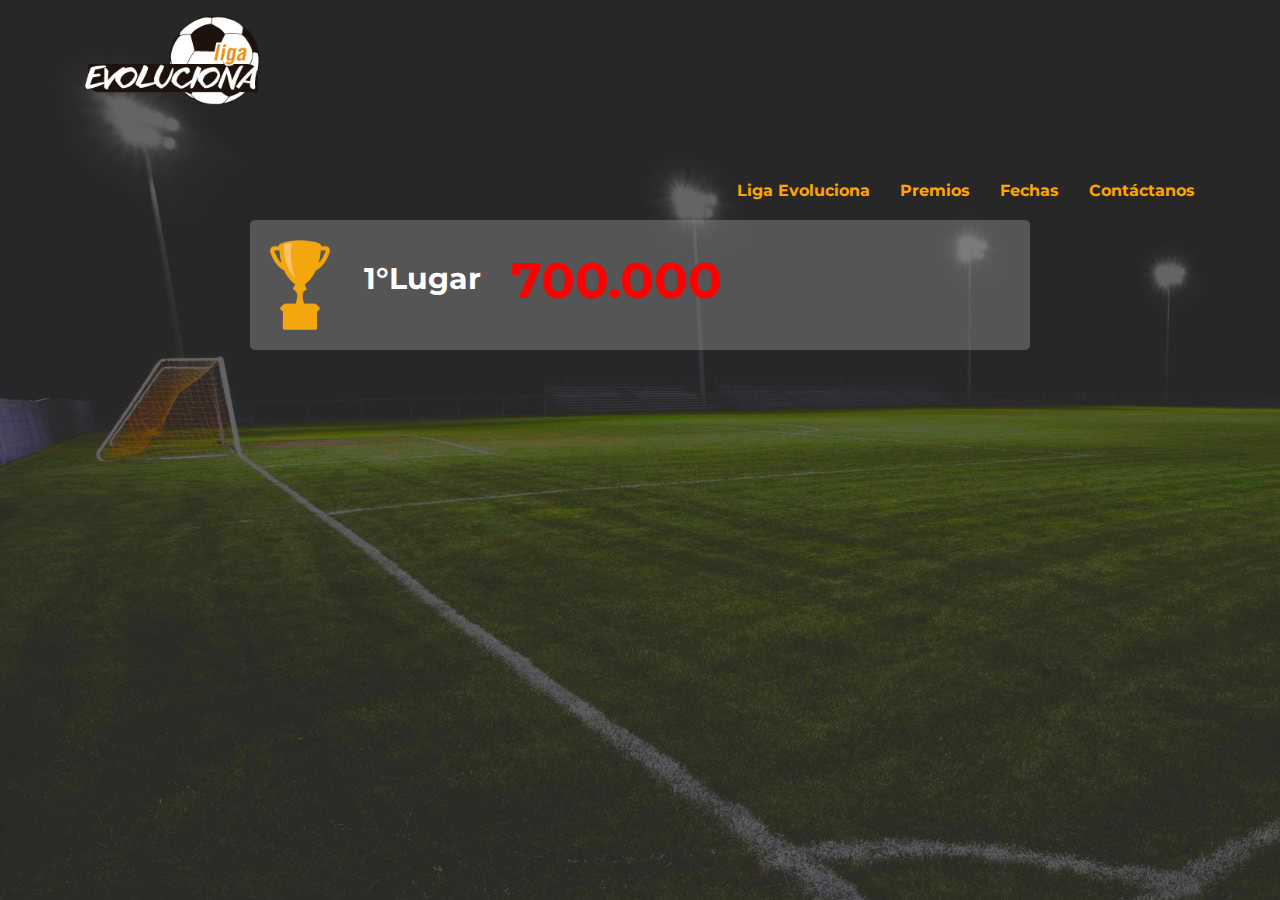
==== premios.html @ 30c4605f "liga web" ====
<!DOCTYPE html>
<html>
<head>
		<title> ligaevoluciona </title>
		<meta charset=" UTF-8 "/>
		<meta name="description" content="255 caracteres"/>
		<meta name="viewport" content="width=device-width, initial-scale=1">
		<link href='https://fonts.googleapis.com/css?family=Montserrat:400,700' rel='stylesheet' type='text/css'>
		<link rel="stylesheet" type="text/css" href="css/liga.css">
		<link href="https://fonts.googleapis.com/icon?family=Material+Icons" rel="stylesheet">
	    <link rel="stylesheet" href="http://maxcdn.bootstrapcdn.com/bootstrap/3.3.5/css/bootstrap.min.css">
	    <link rel="stylesheet" href="https://maxcdn.bootstrapcdn.com/font-awesome/4.5.0/css/font-awesome.min.css">

	   



</head>
<body background="img/fieldbg.jpg">

	<div class="container head">
		<div class="row">
			<div class="col-lg-12">
				<figure>
					<a class="navbar-brand" href="index.html"><img src="img/logo2.png"></a>
				</figure>
			</div>
		</div>
	</div>

	<header>
	
		<nav class="navbar navbar-default">
		  <div class="container bg-nav">
		    
		    <div class="navbar-header">
		      <button type="button" class="navbar-toggle collapsed" data-toggle="collapse" data-target="#bs-example-navbar-collapse-1" aria-expanded="false">
		        <span class="sr-only">Toggle navigation</span>
		        <span class="icon-bar"></span>
		        <span class="icon-bar"></span>
		        <span class="icon-bar"></span>
		      </button>
		      <a class="navbar-brand" href="#"><img src=""></a>
		    </div>

		    
		    <div class="collapse navbar-collapse" id="bs-example-navbar-collapse-1">
		     
		     
		      <ul class="nav navbar-nav navbar-right">
		        <li><a href="#">Liga Evoluciona</a></li>
		        <li><a href="#">Premios</a></li>
		        <li><a href="#">Fechas</a></li>
		        <li><a href="#">Contáctanos</a></li>
		        <!--<li class="dropdown">
		          <a href="#" class="dropdown-toggle" data-toggle="dropdown" role="button" aria-haspopup="true" aria-expanded="false">Dropdown <span class="caret"></span></a>
		          <ul class="dropdown-menu">
		            <li><a href="#">Action</a></li>
		            <li><a href="#">Another action</a></li>
		            <li><a href="#">Something else here</a></li>
		            <li role="separator" class="divider"></li>
		            <li><a href="#">Separated link</a></li>
		          </ul>
		        </li>-->
		      </ul>
		    </div>
		  </div>
		</nav>
	
	</header>

	<div class="container section-a" >
		<div class="row">
			<div class="col-md-8 col-md-offset-2  content-a">
				<figure>
					<img src="img/cup.png">
				</figure>
				<p>1°Lugar<span>700.000</span></p>
			</div>
		</div>
		
	</div>


	<script src="http://code.jquery.com/jquery-2.1.1.min.js"></script>
  	<script src="https://maxcdn.bootstrapcdn.com/bootstrap/3.2.0/js/bootstrap.min.js"></script>


</body>


</html>
---- css/liga.css ----
* {
  font-family: 'Montserrat', sans-serif;
}

.head {
  height: 120px;
}

.head img {
  width: 180px;
}

.navbar-default {
  background-color: rgba(200, 200, 200, 0) !important;
  border: 0px;
  border-color: transparent !important;
  margin-bottom: 0px !important;
}

.navbar-default ul li a {
  color: orange !important;
  font-weight: bold;
  font-size: 16px;
}

.navbar-default ul li:hover {
  border-bottom: 3px solid orange;
}

.navbar {
  height: 100px;
}

.carousel-control.right {
  right: 131px !important;
  background-image: -webkit-linear-gradient(left, rgba(0, 0, 0, 0.0001) 0, transparent 100%) !important;
  background-image: -o-linear-gradient(left, rgba(0, 0, 0, 0.0001) 0, transparent 100%) !important;
  background-image: -webkit-gradient(linear, left top, right top, from(rgba(0, 0, 0, 0.0001)), to(transparent)) !important;
  background-image: linear-gradient(to right, rgba(0, 0, 0, 0.0001) 0, transparent 100%) !important;
}

.carousel-control.left {
  left: 15px !important;
  background-image: -webkit-linear-gradient(left, rgba(0, 0, 0, 0.0001) 0, transparent 100%) !important;
  background-image: -o-linear-gradient(left, rgba(0, 0, 0, 0.0001) 0, transparent 100%) !important;
  background-image: -webkit-gradient(linear, left top, right top, from(rgba(0, 0, 0, 0.0001)), to(transparent)) !important;
  background-image: linear-gradient(to right, rgba(0, 0, 0, 0.0001) 0, transparent 100%) !important;
}

.carousel-inner {
  width: 90%;
}

.carousel-slide {
  margin: 0px auto;
}

.section-a .content-a {
  background-color: rgba(156, 156, 156, 0.4);
  padding: 20px;
  border-radius: 5px;
}

.section-a .content-a figure {
  display: inline-block;
}

.section-a .content-a figure img {
  width: 60px;
  transition: width 0.5s linear 0.2s;
}

.section-a .content-a figure img:hover {
  width: 80px;
}

.section-a .content-a p {
  display: inline-block;
  font-size: 30px;
  color: white;
  font-weight: bold;
  margin-left: 30px;
}

.section-a .content-a p span {
  color: red;
  font-size: 50px;
  margin-left: 30px;
  vertical-align: middle;
}

@media (max-width: 767px) {
  .navbar-default .bg-nav .navbar-right li {
    z-index: 10 !important;
    background-color: rgba(33, 33, 33, 0.8);
  }
}

@media (min-width: 768px) {
  .navbar-default .bg-nav .navbar-right {
    margin-top: 45px;
  }
}
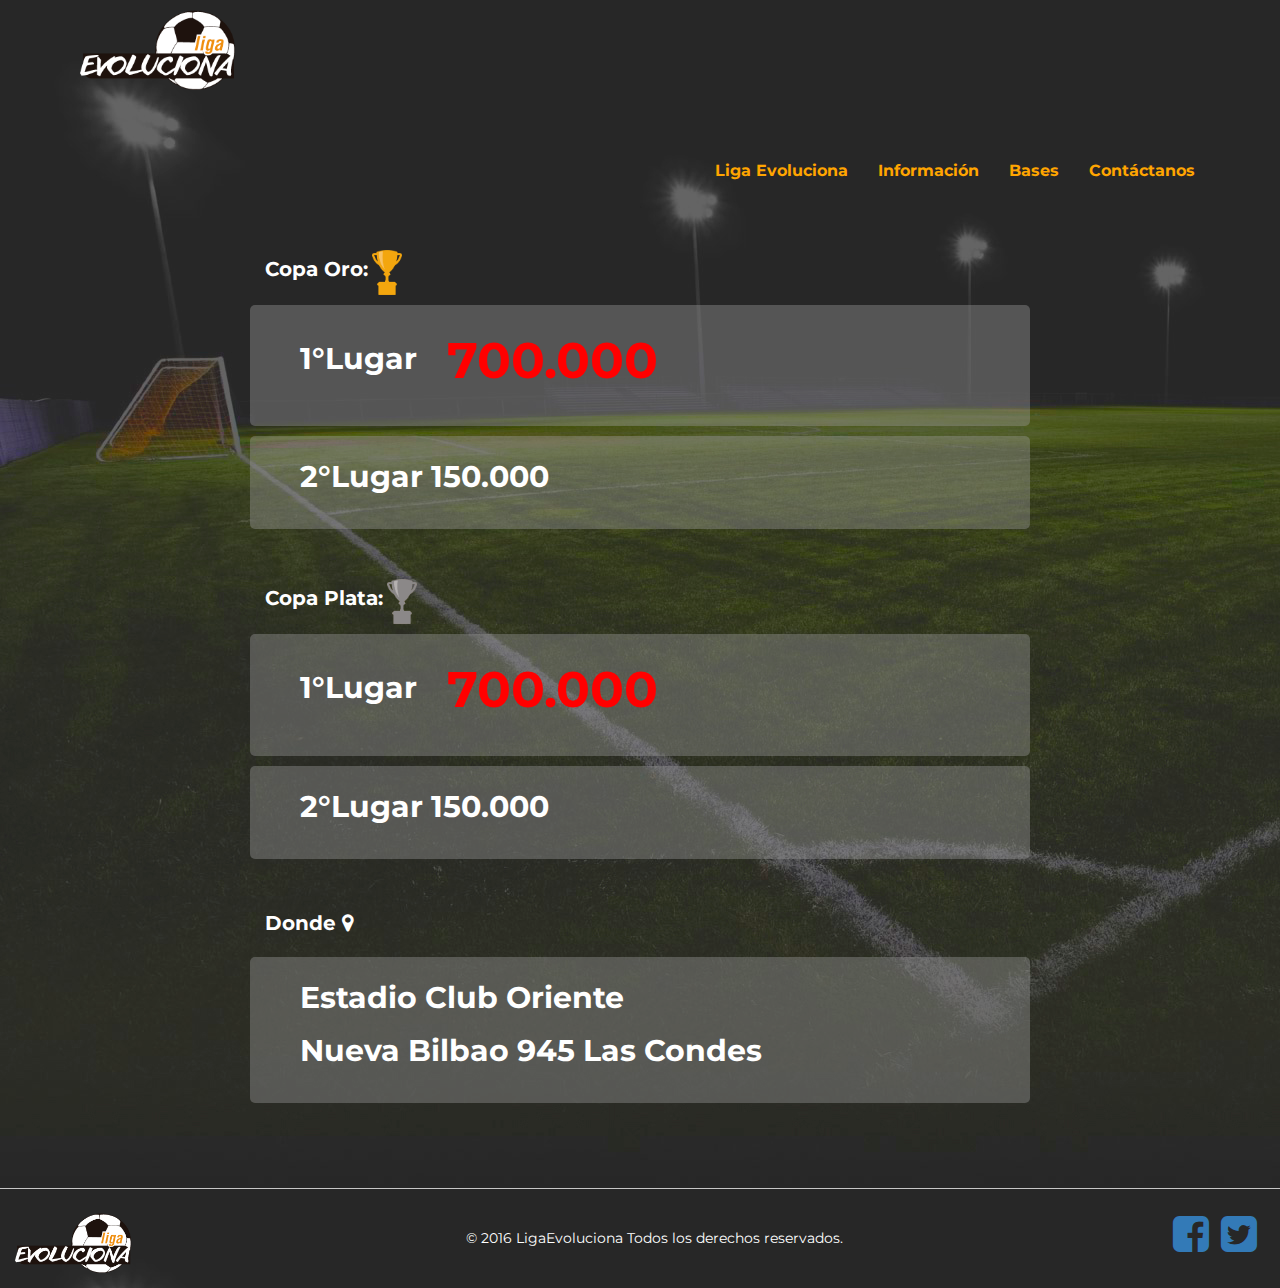
==== commit bc85bed2: "Seccion Info" ====
--- a/premios.html
+++ b/premios.html
@@ -7,6 +7,7 @@
 		<meta name="viewport" content="width=device-width, initial-scale=1">
 		<link href='https://fonts.googleapis.com/css?family=Montserrat:400,700' rel='stylesheet' type='text/css'>
 		<link rel="stylesheet" type="text/css" href="css/liga.css">
+		<link rel="stylesheet" type="text/css" href="css/sticky-footer.css">
 		<link href="https://fonts.googleapis.com/icon?family=Material+Icons" rel="stylesheet">
 	    <link rel="stylesheet" href="http://maxcdn.bootstrapcdn.com/bootstrap/3.3.5/css/bootstrap.min.css">
 	    <link rel="stylesheet" href="https://maxcdn.bootstrapcdn.com/font-awesome/4.5.0/css/font-awesome.min.css">
@@ -20,11 +21,14 @@
 
 	<div class="container head">
 		<div class="row">
-			<div class="col-lg-12">
-				<figure>
-					<a class="navbar-brand" href="index.html"><img src="img/logo2.png"></a>
-				</figure>
+			<div class="col-lg-6 col-md-6 col-xs-12 col-sm-6">
+				
+					<a href="index.html"><img src="img/logo2.png"></a>
+				
+				
 			</div>
+			
+			
 		</div>
 	</div>
 
@@ -49,8 +53,9 @@
 		     
 		      <ul class="nav navbar-nav navbar-right">
 		        <li><a href="#">Liga Evoluciona</a></li>
-		        <li><a href="#">Premios</a></li>
-		        <li><a href="#">Fechas</a></li>
+		        <li><a href="premios.html">Información</a></li>
+		        
+		        <li><a href="#">Bases</a></li>
 		        <li><a href="#">Contáctanos</a></li>
 		        <!--<li class="dropdown">
 		          <a href="#" class="dropdown-toggle" data-toggle="dropdown" role="button" aria-haspopup="true" aria-expanded="false">Dropdown <span class="caret"></span></a>
@@ -71,15 +76,70 @@
 
 	<div class="container section-a" >
 		<div class="row">
+			<div class="col-md-8 col-md-offset-2 cup">
+				<div class="cup-content">
+					<p>Copa Oro:</p>
+					<figure>
+							<img src="img/cup.png">
+					</figure>
+				</div>
+			</div>
+			
 			<div class="col-md-8 col-md-offset-2  content-a">
-				<figure>
-					<img src="img/cup.png">
-				</figure>
+				
 				<p>1°Lugar<span>700.000</span></p>
+			</div>
+			<div class="col-md-8 col-md-offset-2  content-a">
+				
+				<p>2°Lugar 150.000</p>
+			</div>
+
+			<div class="col-md-8 col-md-offset-2 cup">
+				<div class="cup-content">
+					<p>Copa Plata:</p>
+					<figure>
+							<img src="img/cup2.png">
+					</figure>
+				</div>
+			</div>
+			
+			<div class="col-md-8 col-md-offset-2  content-a">
+				
+				<p>1°Lugar<span>700.000</span></p>
+			</div>
+			<div class="col-md-8 col-md-offset-2  content-a">
+				
+				<p>2°Lugar 150.000</p>
+			</div>
+
+			<div class="col-md-8 col-md-offset-2 cup">
+				<div class="cup-content">
+					<p>Donde <i class="fa fa-map-marker"></i></p>
+					
+				</div>
+			</div>
+
+			<div class="col-md-8 col-md-offset-2  content-a">
+				
+				<p>Estadio Club Oriente</p>
+				<p>Nueva Bilbao 945 Las Condes</p>
 			</div>
 		</div>
 		
 	</div>
+
+	<footer class="container-fluid footer" style="width:100%;">
+	    <div class="row">
+	      <div class="col-md-12"> 
+	        <img class="footer-logo" src="img/logo2.png" alt="Delta G">
+	        <span class="footer-content">&copy; 2016 LigaEvoluciona Todos los derechos reservados.</span>
+	        <span class=" footer-social">       
+	          <a href="https://www.facebook.com/dgequipments/"><i class="fa fa-facebook-square fa-3x"></i></a>&nbsp;&nbsp;
+	          <a href="http://www.twitter.com/"><i class="fa fa-twitter-square fa-3x"></i></a>&nbsp;&nbsp;
+	        </span>
+	      </div>
+	    </div>
+	</footer>
 
 
 	<script src="http://code.jquery.com/jquery-2.1.1.min.js"></script>
--- a/css/liga.css
+++ b/css/liga.css
@@ -2,12 +2,9 @@
   font-family: 'Montserrat', sans-serif;
 }
 
-.head {
-  height: 120px;
-}
-
 .head img {
   width: 180px;
+  padding: 10px;
 }
 
 .navbar-default {
@@ -32,7 +29,6 @@
 }
 
 .carousel-control.right {
-  right: 131px !important;
   background-image: -webkit-linear-gradient(left, rgba(0, 0, 0, 0.0001) 0, transparent 100%) !important;
   background-image: -o-linear-gradient(left, rgba(0, 0, 0, 0.0001) 0, transparent 100%) !important;
   background-image: -webkit-gradient(linear, left top, right top, from(rgba(0, 0, 0, 0.0001)), to(transparent)) !important;
@@ -40,38 +36,45 @@
 }
 
 .carousel-control.left {
-  left: 15px !important;
   background-image: -webkit-linear-gradient(left, rgba(0, 0, 0, 0.0001) 0, transparent 100%) !important;
   background-image: -o-linear-gradient(left, rgba(0, 0, 0, 0.0001) 0, transparent 100%) !important;
   background-image: -webkit-gradient(linear, left top, right top, from(rgba(0, 0, 0, 0.0001)), to(transparent)) !important;
   background-image: linear-gradient(to right, rgba(0, 0, 0, 0.0001) 0, transparent 100%) !important;
 }
 
-.carousel-inner {
-  width: 90%;
+.carousel-slide {
+  margin: 0px auto;
 }
 
-.carousel-slide {
-  margin: 0px auto;
+.section-a .cup .cup-content {
+  margin-top: 50px;
+}
+
+.section-a .cup .cup-content p {
+  display: inline-block;
+  font-size: 20px;
+  font-weight: bold;
+  color: white;
+}
+
+.section-a .cup .cup-content figure {
+  display: inline-block;
+}
+
+.section-a .cup .cup-content figure img {
+  width: 30px;
+  transition: width 0.5s linear 0.2s;
+}
+
+.section-a .cup .cup-content figure img:hover {
+  width: 40px;
 }
 
 .section-a .content-a {
   background-color: rgba(156, 156, 156, 0.4);
   padding: 20px;
   border-radius: 5px;
-}
-
-.section-a .content-a figure {
-  display: inline-block;
-}
-
-.section-a .content-a figure img {
-  width: 60px;
-  transition: width 0.5s linear 0.2s;
-}
-
-.section-a .content-a figure img:hover {
-  width: 80px;
+  margin-top: 10px;
 }
 
 .section-a .content-a p {
--- a/css/sticky-footer.css
+++ b/css/sticky-footer.css
@@ -0,0 +1,62 @@
+html {
+  position: relative;
+  min-height: 100%;
+}
+
+body {
+  /* Margin bottom by footer height */
+  margin-bottom: 185px !important;
+}
+
+.footer {
+  position: absolute;
+  bottom: 0;
+  left: 0;
+  right: 0;
+  /* Set the fixed height of the footer here */
+  height: 100px;
+  text-align: center;
+  padding: 24px 32px;
+  border-top: 1px solid #c7c7c7;
+}
+
+.footer-logo {
+  float: left;
+  width: 120px;
+}
+
+.footer-content {
+  line-height: 50px;
+  color: white;
+  font-size: 14px;
+}
+
+.footer-social {
+  float: right;
+}
+
+@media (max-width: 768px) {
+  body {
+    /* Margin bottom by footer height */
+    margin-bottom: 100px;
+  }
+  .footer {
+    height: 200px;
+  }
+  .footer-logo, .footer-content, .footer-social {
+    margin-bottom: 16px;
+  }
+  .footer-logo {
+    display: inline-block;
+    float: none;
+    width: 120px;
+  }
+  .footer-content {
+    display: block;
+    line-height: 100%;
+  }
+  .footer-social {
+    display: block;
+    float: none;
+  }
+}
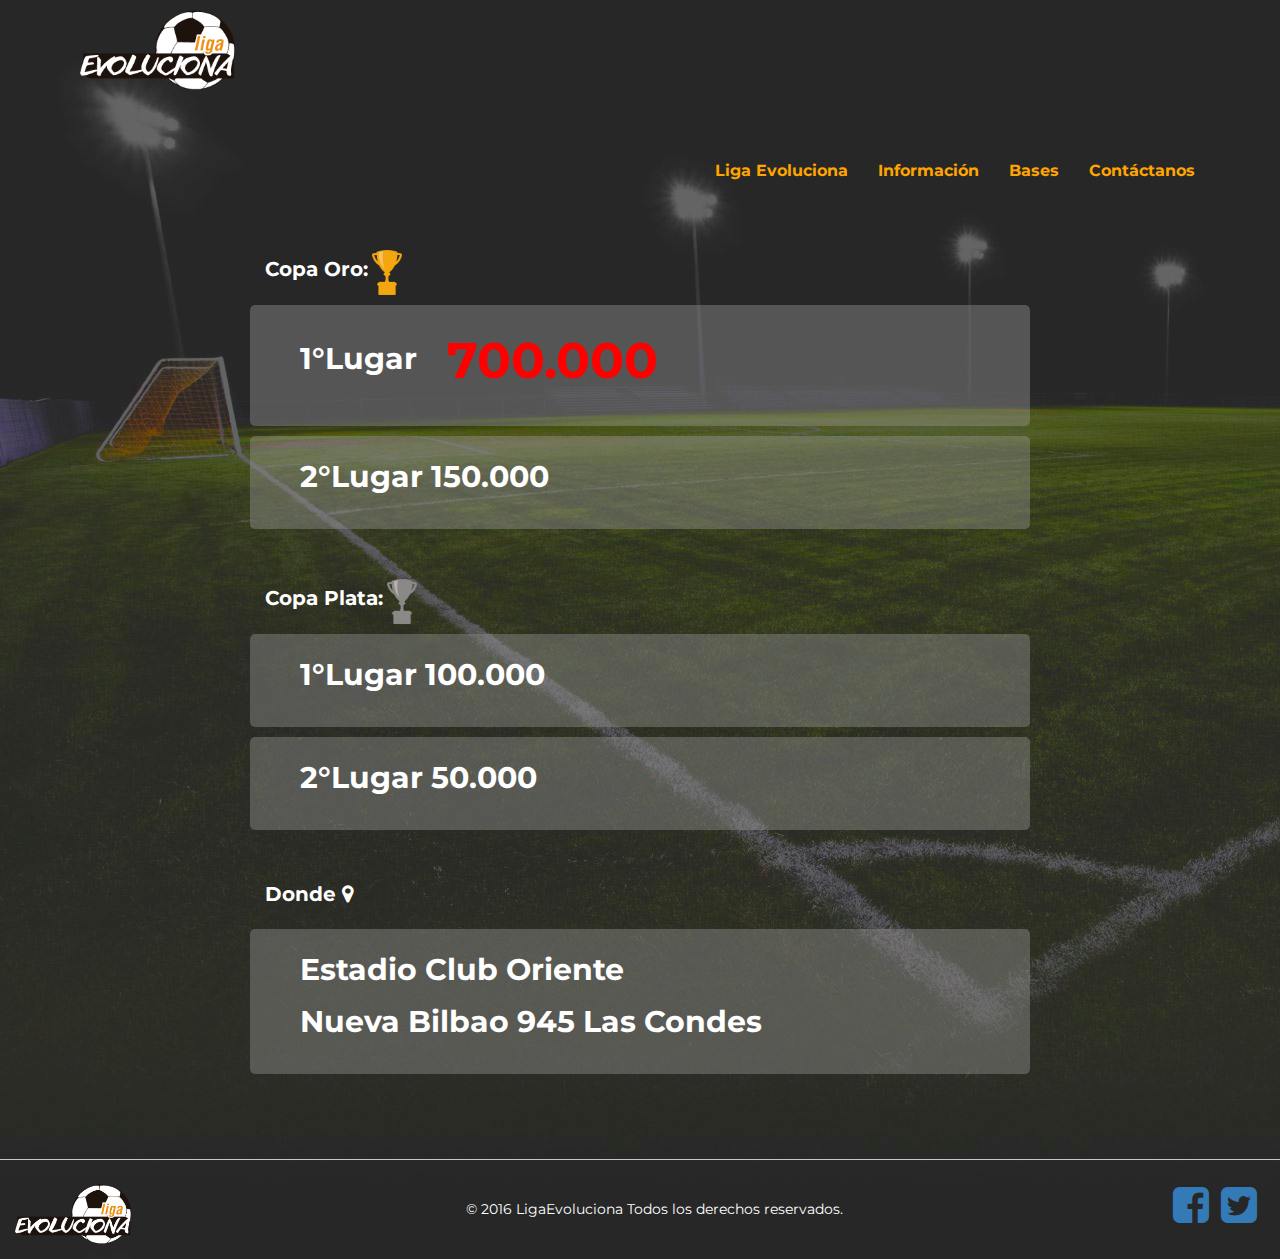
==== commit 2c685e8e: "Primera version" ====
--- a/premios.html
+++ b/premios.html
@@ -105,11 +105,11 @@
 			
 			<div class="col-md-8 col-md-offset-2  content-a">
 				
-				<p>1°Lugar<span>700.000</span></p>
+				<p>1°Lugar 100.000</p>
 			</div>
 			<div class="col-md-8 col-md-offset-2  content-a">
 				
-				<p>2°Lugar 150.000</p>
+				<p>2°Lugar 50.000</p>
 			</div>
 
 			<div class="col-md-8 col-md-offset-2 cup">
--- a/css/liga.css
+++ b/css/liga.css
@@ -5,6 +5,11 @@
 .head img {
   width: 180px;
   padding: 10px;
+  transition: width 0.8s linear 0.2s;
+}
+
+.head img:hover {
+  width: 200px;
 }
 
 .navbar-default {
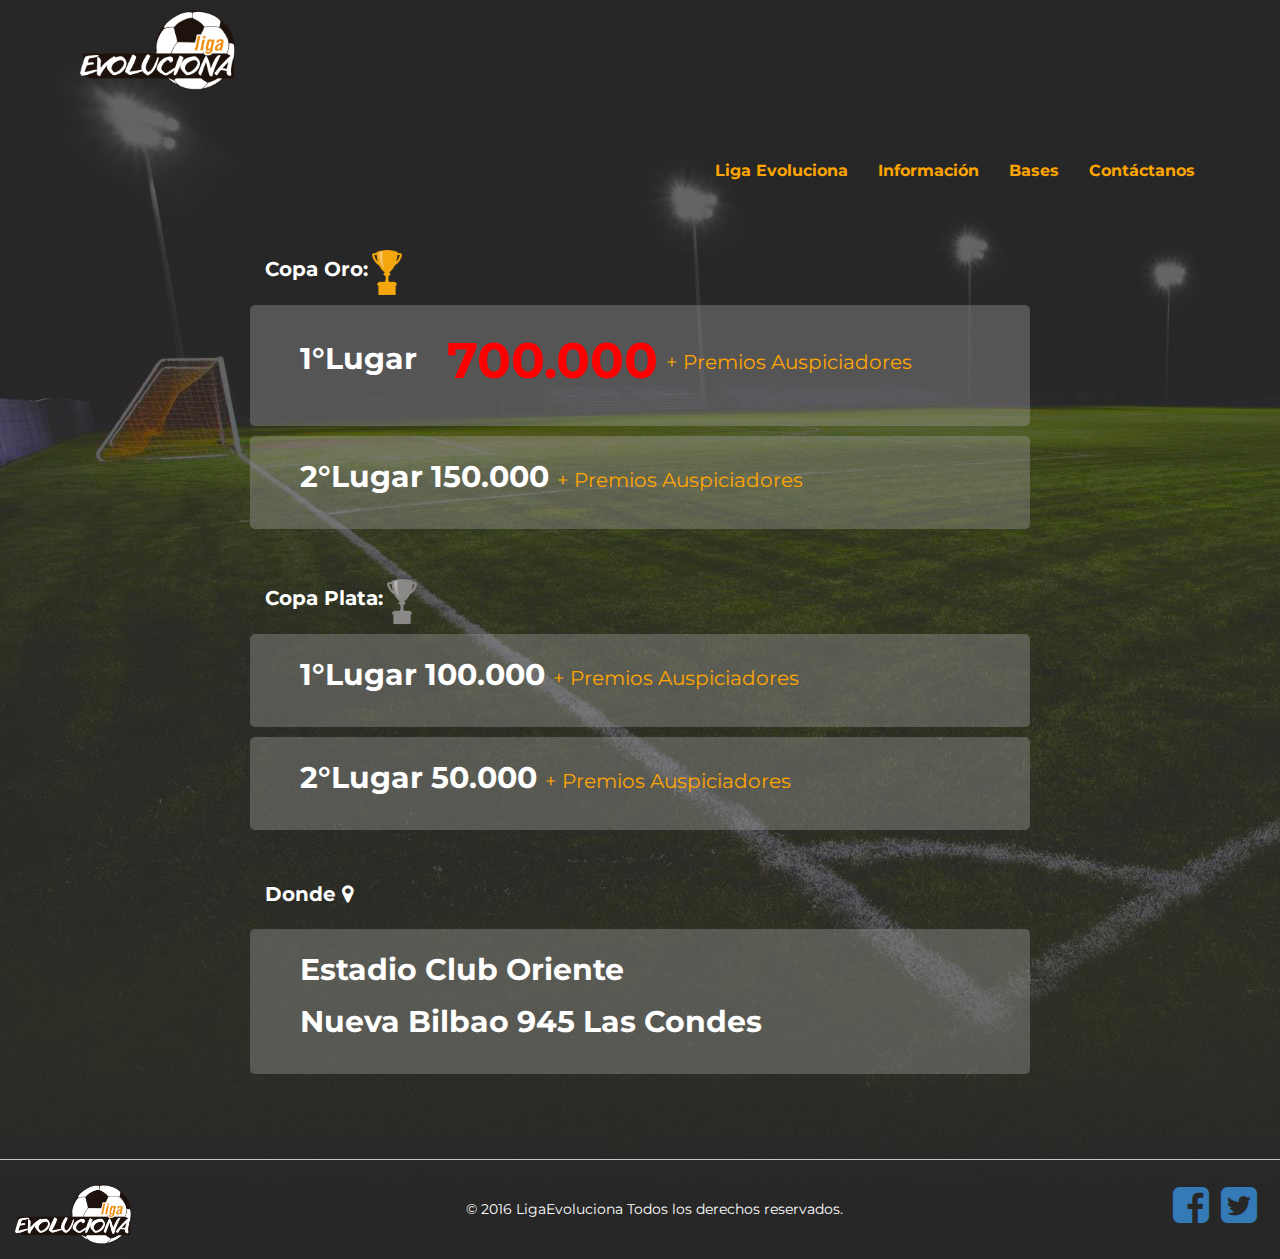
==== commit ecc6f811: "first look" ====
--- a/premios.html
+++ b/premios.html
@@ -87,11 +87,11 @@
 			
 			<div class="col-md-8 col-md-offset-2  content-a">
 				
-				<p>1°Lugar<span>700.000</span></p>
+				<p>1°Lugar<span id="red-text">700.000</span> <span id="sub-text">+ Premios Auspiciadores</span></p>
 			</div>
 			<div class="col-md-8 col-md-offset-2  content-a">
 				
-				<p>2°Lugar 150.000</p>
+				<p>2°Lugar 150.000 <span id="sub-text">+ Premios Auspiciadores</span></p>
 			</div>
 
 			<div class="col-md-8 col-md-offset-2 cup">
@@ -105,11 +105,11 @@
 			
 			<div class="col-md-8 col-md-offset-2  content-a">
 				
-				<p>1°Lugar 100.000</p>
+				<p>1°Lugar 100.000 <span id="sub-text">+ Premios Auspiciadores</span></p>
 			</div>
 			<div class="col-md-8 col-md-offset-2  content-a">
 				
-				<p>2°Lugar 50.000</p>
+				<p>2°Lugar 50.000 <span id="sub-text">+ Premios Auspiciadores</span></p>
 			</div>
 
 			<div class="col-md-8 col-md-offset-2 cup">
--- a/css/liga.css
+++ b/css/liga.css
@@ -10,6 +10,30 @@
 
 .head img:hover {
   width: 200px;
+}
+
+.head .bases-container {
+  text-align: right;
+}
+
+.head .btn-bases {
+  background: #17AFDE;
+  display: inline-block;
+  margin-top: 10px;
+  border-radius: 4px;
+}
+
+.head .btn-bases p {
+  color: white;
+  text-align: center;
+  font-weight: bold;
+  font-size: 14px;
+  padding: 10px;
+  margin-top: 5px;
+}
+
+.head .btn-bases:hover {
+  background: #16708C;
 }
 
 .navbar-default {
@@ -90,11 +114,17 @@
   margin-left: 30px;
 }
 
-.section-a .content-a p span {
+.section-a .content-a p #red-text {
   color: red;
   font-size: 50px;
   margin-left: 30px;
   vertical-align: middle;
+}
+
+.section-a .content-a p #sub-text {
+  font-size: 20px;
+  font-weight: lighter;
+  color: orange;
 }
 
 @media (max-width: 767px) {
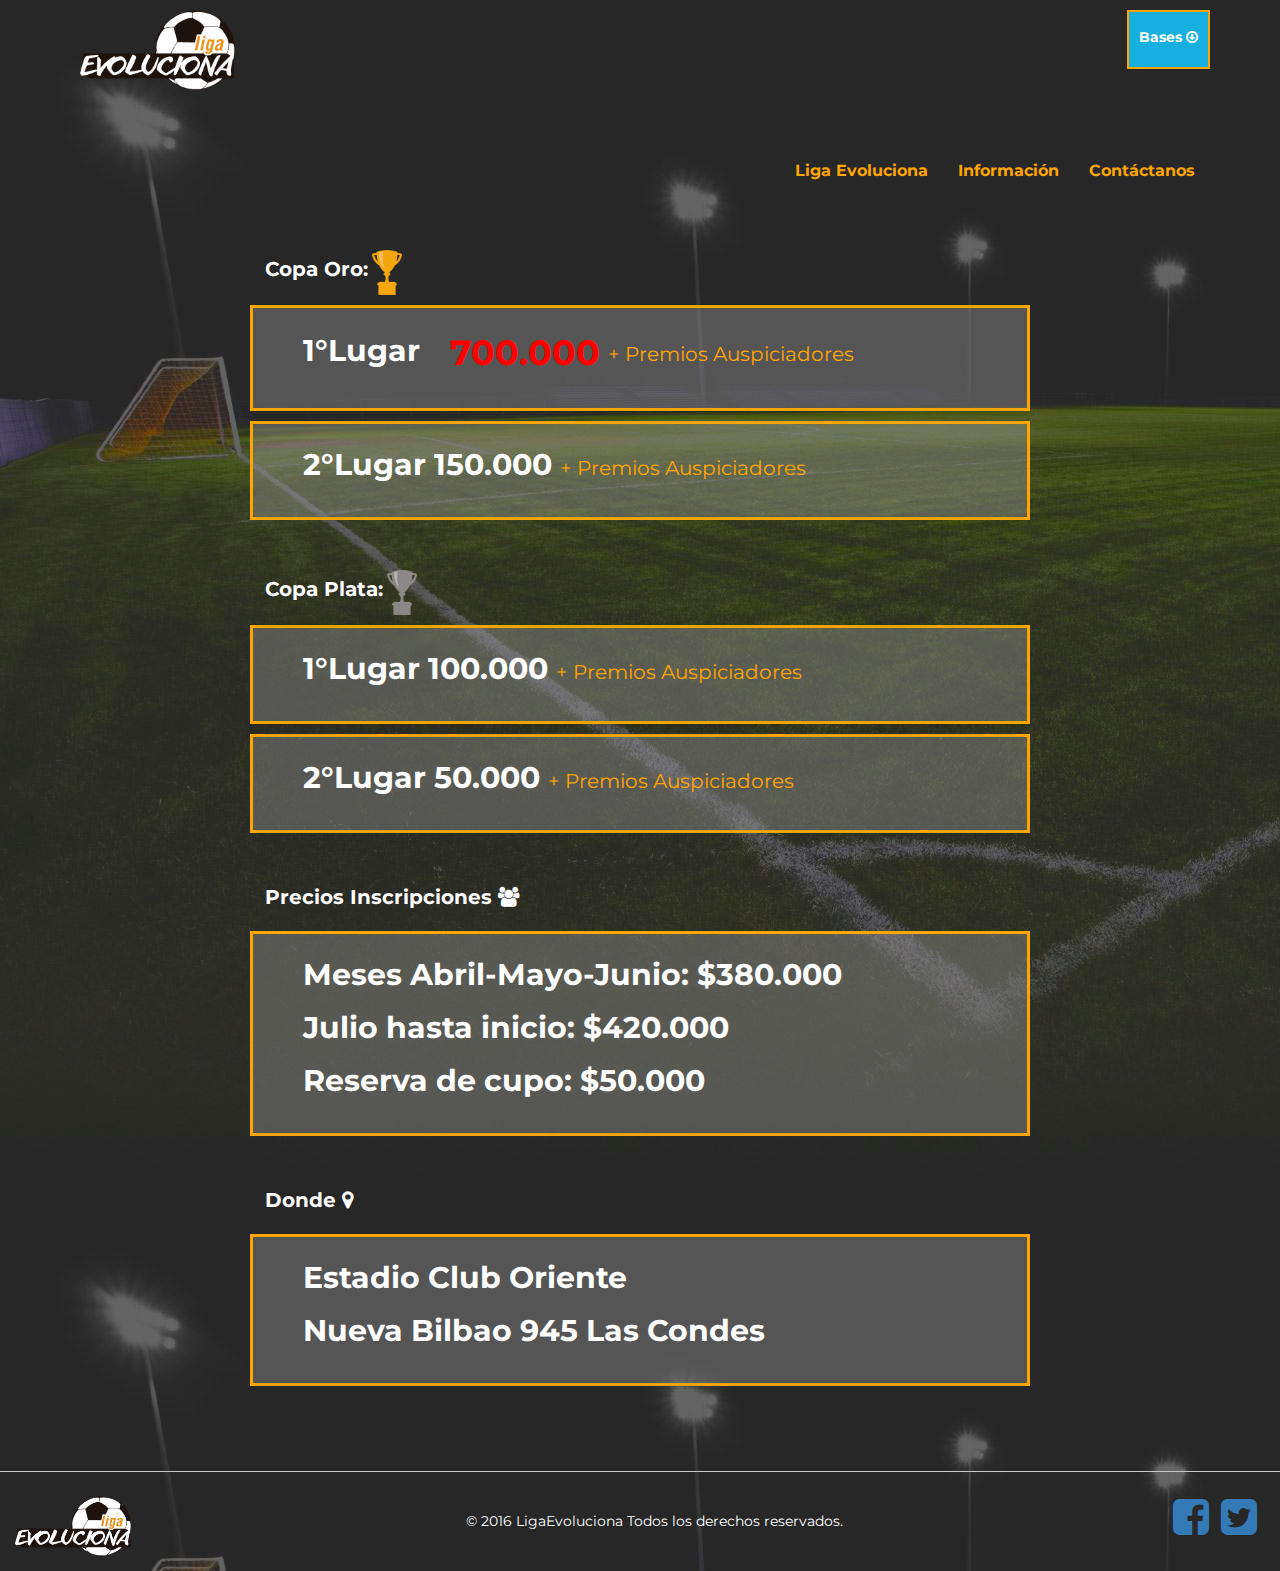
==== commit 13638211: "Precios, y bases." ====
--- a/premios.html
+++ b/premios.html
@@ -27,11 +27,17 @@
 				
 				
 			</div>
+			<div class="col-lg-6 col-md-6 col-xs-12 col-sm-6 bases-container">
+				<a href="pdf/bases.pdf">
+					<div class="btn-bases">
+						<p>Bases <i class="fa fa-arrow-circle-o-down"></i></p>
+					</div>
+				</a>
+			</div>
 			
 			
 		</div>
 	</div>
-
 	<header>
 	
 		<nav class="navbar navbar-default">
@@ -55,7 +61,7 @@
 		        <li><a href="#">Liga Evoluciona</a></li>
 		        <li><a href="premios.html">Información</a></li>
 		        
-		        <li><a href="#">Bases</a></li>
+		       
 		        <li><a href="#">Contáctanos</a></li>
 		        <!--<li class="dropdown">
 		          <a href="#" class="dropdown-toggle" data-toggle="dropdown" role="button" aria-haspopup="true" aria-expanded="false">Dropdown <span class="caret"></span></a>
@@ -114,6 +120,24 @@
 
 			<div class="col-md-8 col-md-offset-2 cup">
 				<div class="cup-content">
+					<p>Precios Inscripciones <i class="fa fa-users"></i></p>
+					
+				</div>
+			</div>
+
+			<div class="col-md-8 col-md-offset-2  content-a">
+				
+				<p>Meses Abril-Mayo-Junio: $380.000</p>
+				<p>Julio hasta inicio: $420.000</p>
+				<p>Reserva de cupo: $50.000</p>
+			</div>
+
+
+
+
+
+			<div class="col-md-8 col-md-offset-2 cup">
+				<div class="cup-content">
 					<p>Donde <i class="fa fa-map-marker"></i></p>
 					
 				</div>
--- a/css/liga.css
+++ b/css/liga.css
@@ -20,7 +20,7 @@
   background: #17AFDE;
   display: inline-block;
   margin-top: 10px;
-  border-radius: 4px;
+  border: 2px solid orange;
 }
 
 .head .btn-bases p {
@@ -102,8 +102,8 @@
 .section-a .content-a {
   background-color: rgba(156, 156, 156, 0.4);
   padding: 20px;
-  border-radius: 5px;
   margin-top: 10px;
+  border: 3px solid orange;
 }
 
 .section-a .content-a p {
@@ -116,7 +116,7 @@
 
 .section-a .content-a p #red-text {
   color: red;
-  font-size: 50px;
+  font-size: 35px;
   margin-left: 30px;
   vertical-align: middle;
 }
